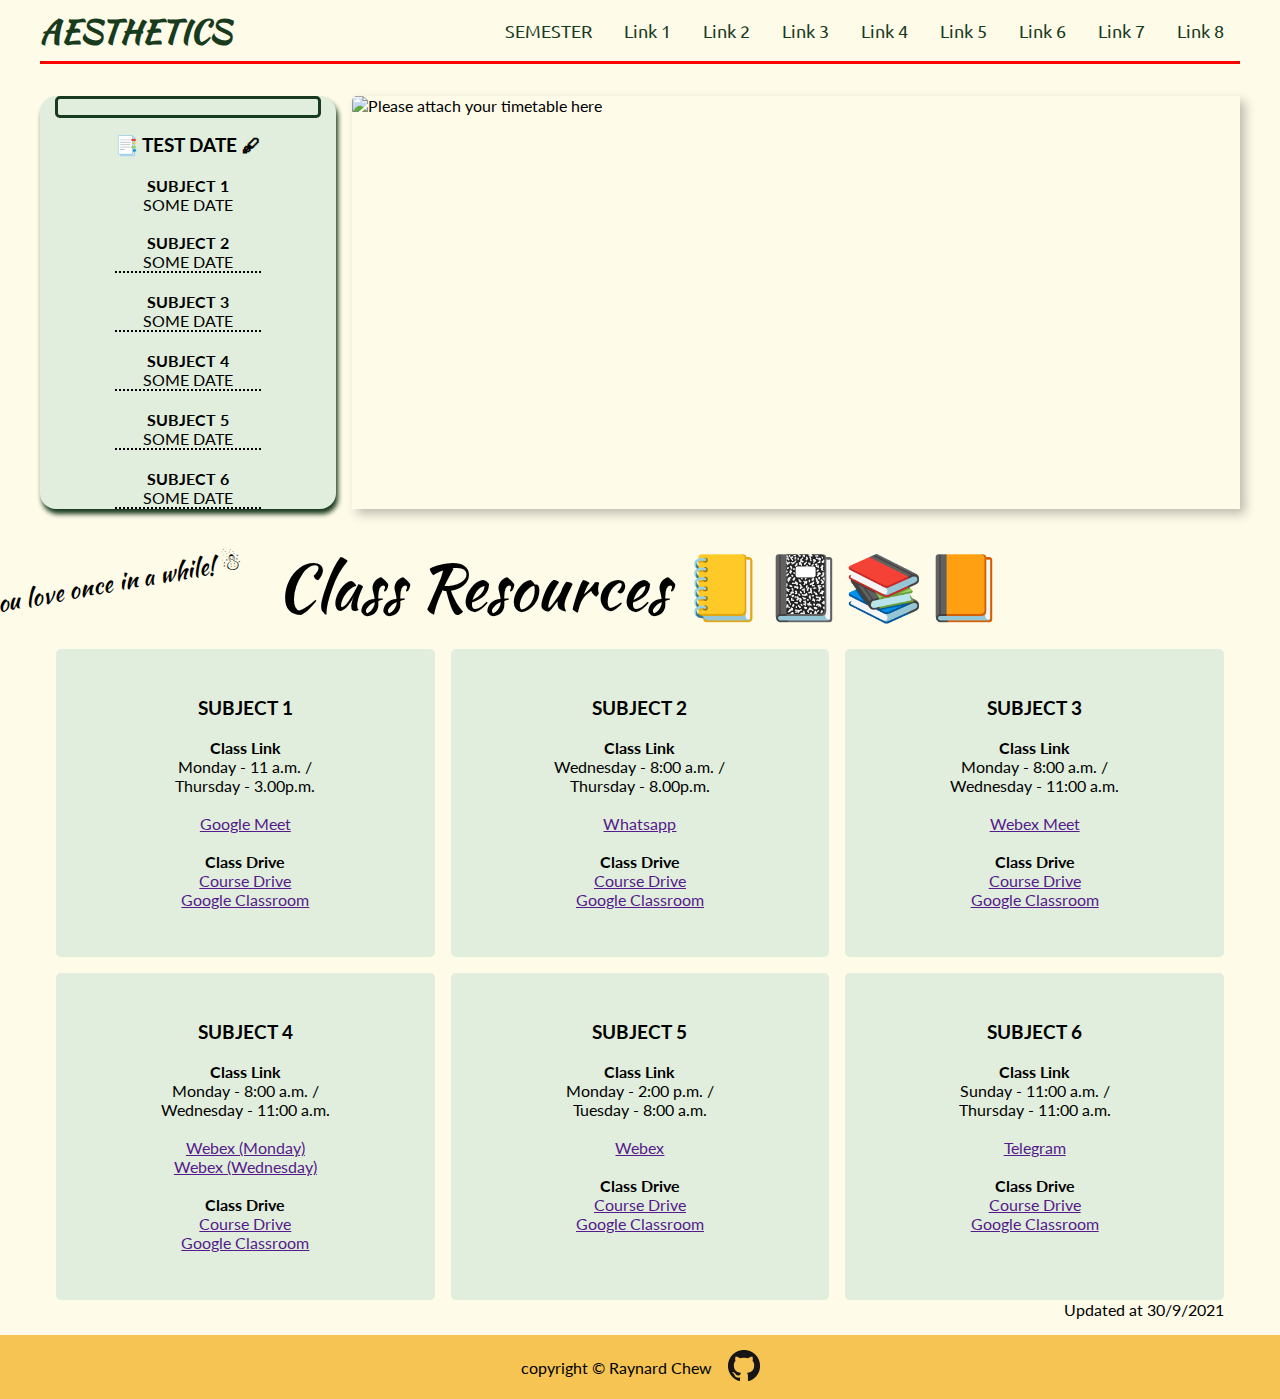
==== html/template.html @ dca3d6fd "initial commit" ====
<!DOCTYPE html>
<html lang="en">
    <head>
        <meta charset="UTF-8">
        <meta http-equiv="X-UA-Compatible" content="IE=edge">
        <meta name="viewport" content="width=device-width, initial-scale=1.0">
        <title>ACADEMIC || AESTHETICS</title>
        <link rel="stylesheet" href="../style.css">
        <script src="../script.js" defer></script>
    </head>
    
<body class="container">
  
    <header class="header">
        <h3>AESTHETICS</h3>
        
        <nav>
            <ul>
                <li class="dropdown" data-dropdown>
                    <div class="dropdown-button" data-dropdown-button>SEMESTER</div>
                    <div class="dropdown-menu menu-grid">
                        
                        <div>
                            <div class="dropdown-menu-header">Year 1</div>

                            <div class="dropdown-menu-links">
                                <a class="current-tab"   href="Year1Sem1.html">Sem 1</a>
                                <a class="current-tab"  href="Year1Sem2.html">Sem 2</a>
                            </div>
                        </div>

                        <div>
                            <div class="dropdown-menu-header">Year 2</div>

                            <div class="dropdown-menu-links">
                                <a class="current-tab"   href="Year2Sem1.html">Sem 1</a>
                                <a class="current-tab"  href="Year2Sem2.html">Sem 2</a>
                            </div>
                        </div>

                        <div>
                            <div class="dropdown-menu-header">Year 3</div>

                            <div class="dropdown-menu-links">
                                <a class="current-tab"   href="Year3Sem1.html">Sem 1</a>
                                <a class="current-tab"  href="Year3Sem2.html">Sem 2</a>
                            </div>
                        </div>

                        <div>
                            <div class="dropdown-menu-header">Year 4</div>

                            <div class="dropdown-menu-links">
                                <a class="current-tab"   href="Year4Sem1.html">Sem 1</a>
                                <a class="current-tab"  href="Year4Sem2.html">Sem 2</a>
                            </div>
                        </div>

                    


                    </div>
                </li>
                <li class="link"><a href="">Link 1</a></li>
                <li class="link"><a href="">Link 2</a></li>
                <li class="link"><a href="">Link 3</a></li>
                <li class="link"><a href="">Link 4</a></li>
                <li class="link"><a href="">Link 5</a></li>
                <li class="link"><a href="">Link 6</a></li>
                <li class="link"><a href="">Link 7</a></li>
                <li class="link"><a href="">Link 8</a></li>
            </ul>
        </nav>


        
    </header>

    <!--timetable part-->


    <div class="timetable-grid">


                                <div class="leftside-bar">
                                    
                                    
                                    <div id="clock" class="leftside-bar-clock">

                                        <div id="time" class="time"></div>
                                        
                                        <div id ="date" class="date"></div>

                                    </div>

                                    <aside class = "leftside-bar-information">

                            
                                        <h3>📑 TEST DATE  🖋</h3>
    
                                        <br>
    
                                                <div class="test-2-subject">
    
                                                    <h4>SUBJECT 1</h4>
                                                    <p>SOME DATE</p>
                                                    <p></p>
    
                                                </div>
    
    
                                                <br>
    
                                                
                                                <div class="test-subject">
    
                                                    <h4>SUBJECT 2</h4>
                                                    <p>SOME DATE</p>
                                                    <p></p>
    
                                                </div>
    
    
                                                <br>
    
    
                                                <div class="test-subject">
                                                    
                                                    <h4>SUBJECT 3</h4>
                                                    <p>SOME DATE</p>
                                                    <p> </p>
                                                
                                                </div>
    
    
                                                <br>
    
    
                                                <div class="test-subject">
    
                                                    <h4>SUBJECT 4</h4>
                                                    <p>SOME DATE</p>
    
                                                </div> 
    
    
                                                <br>
    
    
                                                <div class="test-subject">
    
                                                    <h4>SUBJECT 5</h4>
                                                    <p>SOME DATE</p>
    
                                                </div>
    
    
                                                <br>
    
    
                                                <div class="test-subject">
    
                                                    <h4>SUBJECT 6</h4>
                                                    <p>SOME DATE</p>
    
                                                </div>
    
    
                                </aside>


                                </div>
                                



                                <div class="timetable">

                                    <img src="../images/timetable.JPG" alt="Please attach your timetable here">

                                </div>


    </div>



<!-- class resource-->


<div class="class-resource-container">

    <div class="class-resource-head"> Class Resources 📒📓📚📙</div>

    <div class="quotes">Do what you love once in a while! ☃ </div>

   <div class="class-resource-grid">


        <div class="subject one"> 

            <h3>SUBJECT 1</h3>

            <br>

                    <div class="classmeet"> 

                        <h4>Class Link</h4> 
                        <p>Monday - 11 a.m. / <br> Thursday - 3.00p.m.</p>
                        <br>
                        <a href="">Google Meet</a>

                    </div>
                    
                    <br>


                    <div class="classdrive">

                        <h4>Class Drive</h4>
                        <a href="">Course Drive</a>
                        <br>
                        <a href="">Google Classroom</a>

                    </div>

        </div>


            <div class="subject two">
                
            
                    <h3>SUBJECT 2</h3>

                    <br>
        
                        <div class="classmeet">

                            <h4>Class Link</h4> 
                            <p>Wednesday - 8:00 a.m. /  <br> Thursday - 8.00p.m.</p>
                            <br>
                            <a href="">Whatsapp</a>

                        </div>

                        <br>

                        <div class="classdrive">

                            <h4>Class Drive</h4>
                            <a href="">Course Drive</a>
                            <br>
                            <a href="">Google Classroom</a>
                            
                        </div>

            </div>

                <div class="subject three">
                                
                        <h3>SUBJECT 3</h3>

                        <br>
            
                        <div class="classmeet">
            
                            <h4>Class Link</h4>
                            <p>Monday - 8:00 a.m. /  <br> Wednesday - 11:00 a.m.</p>
                            <br>
                            <a href="">Webex Meet</a>
            
                        </div>

                        <br>
            
                        <div class="classdrive">
            
                            <h4>Class Drive</h4>
                            <a href="">Course Drive</a>
                            <br>
                            <a href="">Google Classroom</a>
                            
                        </div>
                    
                    

                    </div>



                    <div class="subject four"> 
                        
                        <h3>SUBJECT 4</h3> 

                        <br>

                        <div class="classmeet">

                            <h4>Class Link</h4>
                            <p>Monday - 8:00 a.m. /  <br> Wednesday - 11:00 a.m.</p>
                            <br>
                            <a href="">Webex (Monday)</a>
                            <br>
                            <a href="">Webex (Wednesday) </a>

                        </div>

                        <br>

                        <div class="classdrive">

                            <h4>Class Drive</h4>
                            <a href="">Course Drive</a>
                            <br>
                            <a href="">Google Classroom</a>
                            
                        </div>
                    
                    </div>




                    <div class="subject five">
                        
                        <h3>SUBJECT 5</h3>
                        
                        <br>

                        <div class="classmeet">

                            <h4>Class Link</h4>
                            <p>Monday - 2:00 p.m. / <br> Tuesday - 8:00 a.m. </p>
                            <br>
                            <a href="">Webex</a>

                        </div>

                        <br>

                        <div class="classdrive">

                            <h4>Class Drive</h4>
                            <a href="">Course Drive</a>
                            <br>
                            <a href="">Google Classroom</a>
                            
                        </div>
                    
                    </div>




                    <div class="subject six">
                        
                        <h3>SUBJECT 6</h3> 

                        <br>

                        <div class="classmeet">

                            <h4>Class Link</h4>
                            <p>Sunday - 11:00 a.m. / <br> Thursday - 11:00 a.m.</p>
                            <br>
                            <a href="">Telegram</a>

                        </div>

                        <br>

                        <div class="classdrive">

                            <h4>Class Drive</h4>
                            <a href="">Course Drive</a>
                            <br>
                            <a href="">Google Classroom</a>
                            
                        </div>
                    
                    </div>


                      
                        <!--   
                            
                            Subject Format 


                            <div class="subject">
                                
                                <h3>SUBJECT NAME</h3>

                                <div class="classmeet">

                                    <h4>Class Link</h4>
                                    <p></p>
                                    <a href="#"></a>

                                </div>

                                <div class="classdrive">

                                    <h4>Class Drive</h4>
                                    
                                </div>
                            
                            </div>
                        
                        -->



</div>

    <div class="class-resource-foot">Updated at 30/9/2021</div>

</div>

 
<footer>
    <p> copyright &copy; Raynard Chew </p>

    <a href="https://github.com/RaynardChew"><img src="../images/GitHub-Mark-32px.png" alt="to github"></a>
   
</footer>


</body>
</html>
---- style.css ----
@import url('https://fonts.googleapis.com/css2?family=Lato:ital@1&display=swap');
@import url('https://fonts.googleapis.com/css2?family=Ubuntu:ital,wght@0,500;1,700&display=swap');
@import url('https://fonts.googleapis.com/css2?family=Orbitron:wght@500&display=swap');
@import url('https://fonts.googleapis.com/css2?family=Kaushan+Script&display=swap');

:root{ 
  --dark: #183a1d; 
  --light: #fefbe9; 
  --apple: #e1eedd; 
  --orange: #f0a04b; 
  --light-orange: #f6c453;
  --white: #FFFFFF; 
  --orchid: #AF69EF; 
}

*,*:hover { 
    padding: 0; 
    margin: 0; 
    box-sizing: border-box; 
    /* cursor: url(https://cur.cursors-4u.net/games/gam-16/gam1501.cur), auto !important; */
}

/* a:hover{ 
  cursor: url(https://cur.cursors-4u.net/games/gam-16/gam1500.cur), auto !important;
} */

a:hover{ 
  color: var(--light-orange);
}

.container{ 
  max-width: 1300px; 
  margin: 0 auto; 
  padding: 0 40px; 
  background: var(--light); 
  font-family: 'Lato', sans-serif;
}

.header{ 
    display: flex; 
    flex-direction: row; 
    justify-content: space-between; 
    align-items: center;
    color: var(--dark); 
    border-bottom: 3px solid red;
    font-family: 'Ubuntu', sans-serif;;
    height: 64px;
    font-size: 1.1rem;
}

.header > h3{ 
  font-family: 'Kaushan Script', cursive;
  font-size: 2rem; 
}

.header nav ul { 
  display: flex; 
  flex-direction: row;
  list-style: none;

}

.header nav ul li{ 
  padding: 1rem; 
}

header nav ul li a{ 
  text-decoration: none; 
  color: inherit; 
}

/* drop down menu */ 

.dropdown{ 
  position: relative; 
}

.dropdown-button{ 
  background: none;
  color: inherit; 
  font: inherit; 
}

.dropdown-button:hover{ 
  cursor: pointer;
  color: var(--orange);
}

.dropdown.active > .dropdown-button{ 
  color: var(--orange); 
}

.dropdown-menu{ 
  position: absolute; 
  left: 0; 
  top: calc(100% + .25rem);
  padding: .5rem; 
  color: var(--dark);
  background: var(--apple);
  border-radius: 5px;
  box-shadow: 0 2px 5px 0 rgba(0,0,0, .5);
  pointer-events: none;
  opacity: 0; 
  transform: translateY(-10px);
  transition: opacity 150ms ease-in-out, transform 150ms ease-in-out; 
}

.dropdown.active > .dropdown-button + .dropdown-menu{ 
  opacity: 1; 
  transform: translateY(0);
  pointer-events: visible;
}

/* menu grid */ 
.menu-grid{ 
  display: grid; 
  grid-template-columns: repeat(4,max-content);
  gap: 2rem; 
}

.dropdown-menu-header{ 
  font: inherit;
  font-weight: bold; 
  font-size: 1rem;  
}

.dropdown-menu-links{ 
  display: flex; 
  flex-direction: column;
  margin-top: 1rem; 
  gap:.5rem;
  font-size: 1rem; 
}

/* timetable */ 

.timetable-grid{ 
display: grid;
grid-template-columns: 1fr 3fr;
gap: 1rem; 
margin: 2rem 0; 

}

.leftside-bar{ 
  background: var(--apple); 
  display: flex; 
  flex-direction: column; 
  justify-content: space-evenly;
  align-items: center;
  gap: 1rem; 
  border-radius: 1rem;
  box-shadow: 2px 5px 5px 0 var(--dark)
}

.leftside-bar > .leftside-bar-clock { 
  font-family: 'Orbitron', sans-serif;
  display:flex; 
  flex-direction: column; 
  justify-content: center;
  align-items: center;
  border: 3px solid var(--dark);
  width: 90%; 
  gap: 1rem;
  border-radius: .3rem; 
}

.leftside-bar > .leftside-bar-clock > .time{
    font-size: 2rem; 


}

.leftside-bar > .leftside-bar-clock > .date{
    font-size: 1rem;
}

.leftside-bar > .leftside-bar-information{ 
  font: inherit;
  text-align: center; 
}

.leftside-bar > .leftside-bar-information > header{ 
  font-size: 1.3rem;
  font-weight: bolder;
 
  margin-bottom: 1rem; 
}

.leftside-bar > .leftside-bar-information > .test-subject{ 
  border-bottom: 2px dotted black;
}

.timetable> img{ 
  max-width: 100%; 
  max-height: 100%; 
  border-radius: .3rem; 
}

.timetable{ 
  box-shadow: 5px 5px 10px 0 rgba(0,0,0, .25); 
}

/* class resource */ 

.class-resource-container{ 
  display: flex; 
  flex-direction: column; 
  justify-content: flex-start;
  align-items: center;
  margin: 1rem;
  position: relative; 

}

.class-resource-head{ 
  font-family: 'Kaushan Script', cursive;
  font-size: 4rem;
  margin-bottom: 1rem;
  
}

.quotes{ 
  font-family: 'Kaushan Script', cursive;
  font-size: 1.5rem;
  position: absolute; 
  top: 2rem; 
  left: -10rem; 
  transform: rotate(-10deg);
  
}

.quotes:hover{ 
  color: var(--orchid); 
  cursor: url(https://ani.cursors-4u.net/games/gam-16/gam1571.ani), url(https://ani.cursors-4u.net/games/gam-16/gam1571.png), auto !important;
}

.class-resource-grid{ 
  display: grid; 
  grid-template-columns: repeat(3, 1fr);
  gap: 1rem; 
  min-width: 100%;
  

}

.class-resource-foot{
  align-self: flex-end;
}

.subject{ 
  display: flex; 
  flex-direction: column;
  justify-content: flex-start;
  align-items: center;
  text-align: center;
  background: var(--apple);
  border-radius: .3rem; 
  padding: 3rem 0;
}

.subject:hover{ 
  box-shadow: 2px 2px 5px 0 var(--dark);
}

/* footer */ 

footer{ 
  display: flex; 
  flex-direction: row; 
  justify-content: center;
  align-items: center;
  background: var(--light-orange);
  width: 100%;
  height: 64px; 
  position:absolute; 
  left:0; 
}

footer > a{ 
  margin-left: 1rem;
}

footer > a:hover{ 
  margin-left: 1rem;
}
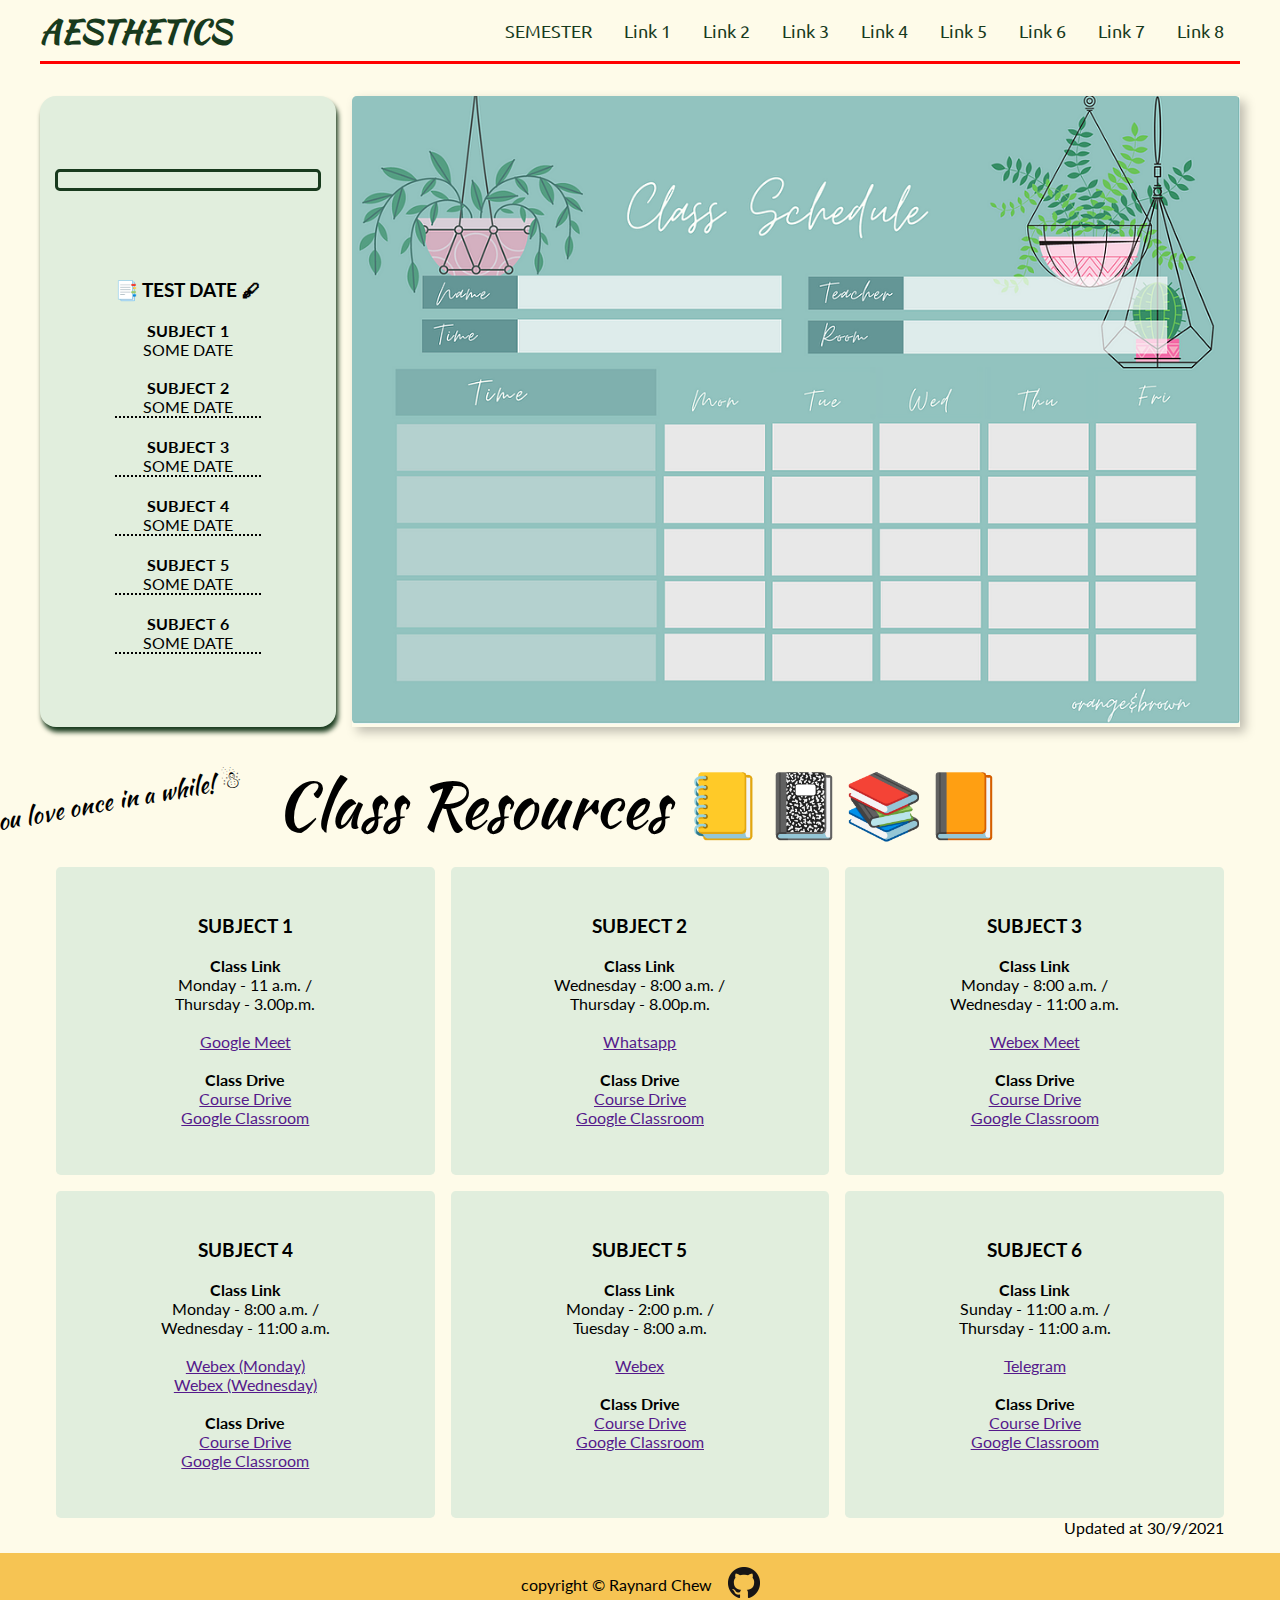
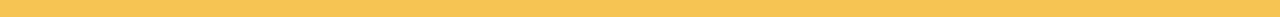
==== commit e304c547: "fixing error" ====
--- a/html/template.html
+++ b/html/template.html
@@ -12,7 +12,7 @@
 <body class="container">
   
     <header class="header">
-        <h3>AESTHETICS</h3>
+        <h3> <a class="current-tab" href="./template.html">AESTHETICS</a> </h3>
         
         <nav>
             <ul>
@@ -176,7 +176,7 @@
 
                                 <div class="timetable">
 
-                                    <img src="../images/timetable.JPG" alt="Please attach your timetable here">
+                                    <img src="../images/TIMETABLE.JPG" alt="Please attach your timetable here">
 
                                 </div>
 
--- a/style.css
+++ b/style.css
@@ -51,6 +51,15 @@
 .header > h3{ 
   font-family: 'Kaushan Script', cursive;
   font-size: 2rem; 
+}
+
+.header > h3 > a{ 
+  text-decoration: none; 
+  color: inherit;
+}
+
+.header > h3 > a:hover{ 
+  color:none;
 }
 
 .header nav ul { 
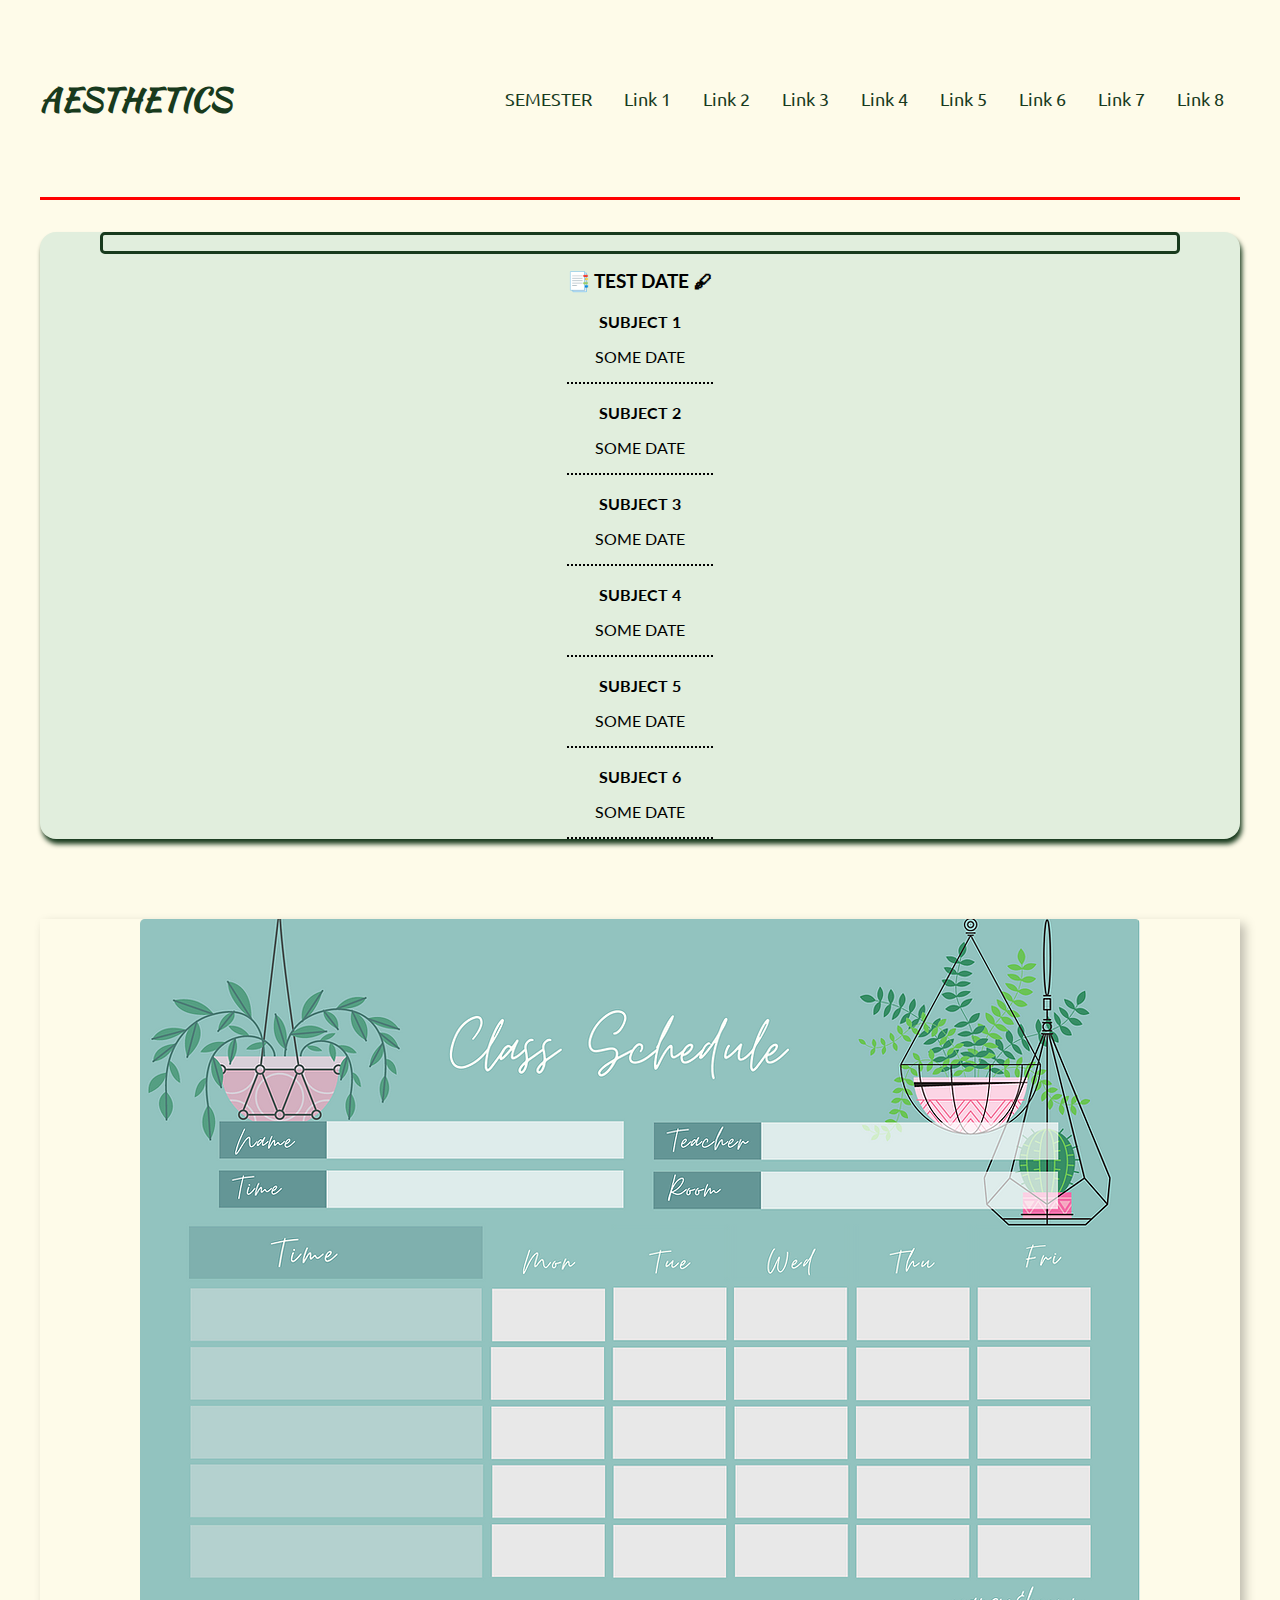
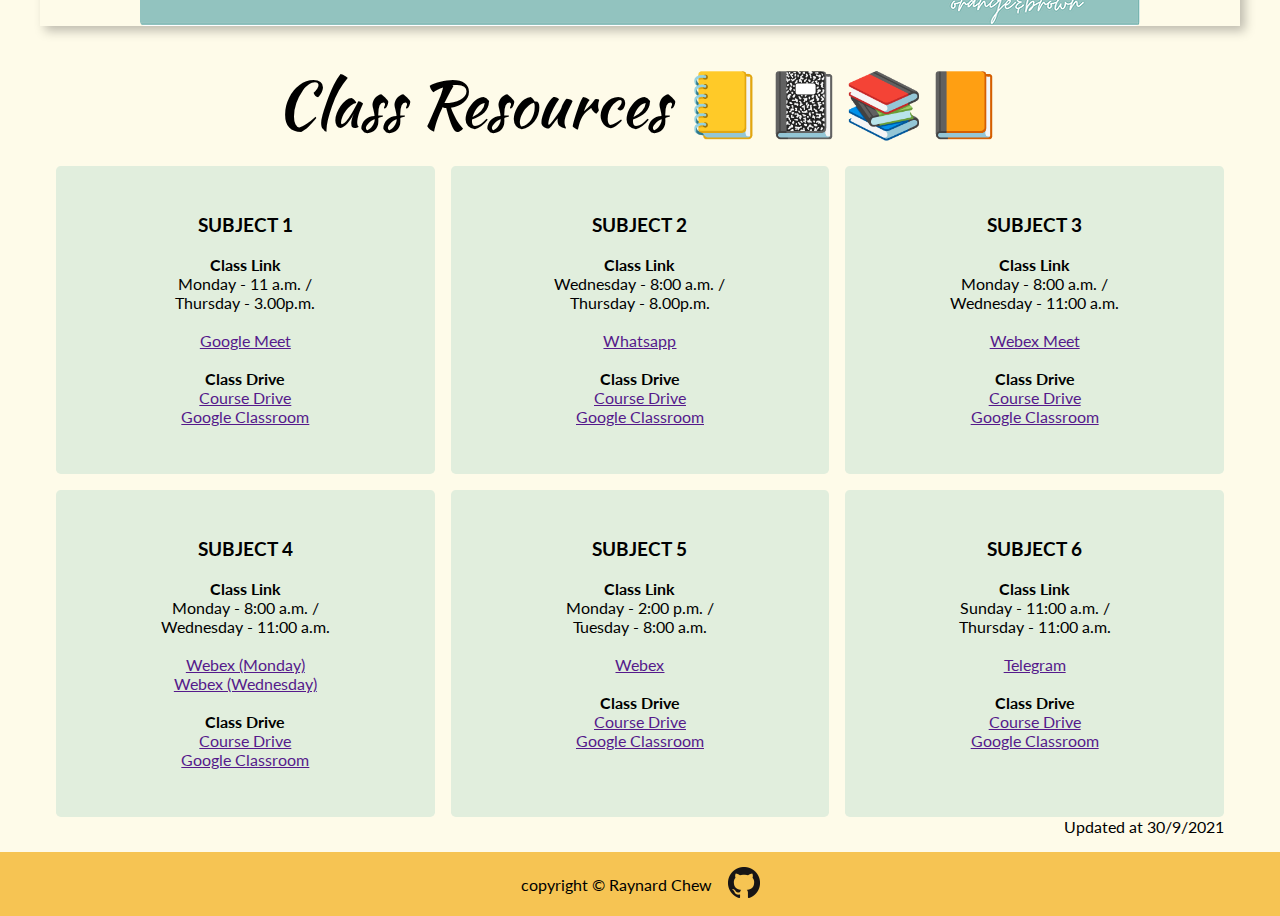
==== commit 7b0959d3: "update" ====
--- a/html/template.html
+++ b/html/template.html
@@ -100,7 +100,7 @@
     
                                         <br>
     
-                                                <div class="test-2-subject">
+                                                <div class="test-subject">
     
                                                     <h4>SUBJECT 1</h4>
                                                     <p>SOME DATE</p>
--- a/style.css
+++ b/style.css
@@ -3,7 +3,8 @@
 @import url('https://fonts.googleapis.com/css2?family=Orbitron:wght@500&display=swap');
 @import url('https://fonts.googleapis.com/css2?family=Kaushan+Script&display=swap');
 
-:root{ 
+
+  :root{ 
   --dark: #183a1d; 
   --light: #fefbe9; 
   --apple: #e1eedd; 
@@ -160,9 +161,10 @@
   gap: 1rem; 
   border-radius: 1rem;
   box-shadow: 2px 5px 5px 0 var(--dark)
-}
-
-.leftside-bar > .leftside-bar-clock { 
+} 
+
+
+ .leftside-bar > .leftside-bar-clock { 
   font-family: 'Orbitron', sans-serif;
   display:flex; 
   flex-direction: column; 
@@ -172,7 +174,7 @@
   width: 90%; 
   gap: 1rem;
   border-radius: .3rem; 
-}
+} 
 
 .leftside-bar > .leftside-bar-clock > .time{
     font-size: 2rem; 
@@ -192,12 +194,16 @@
 .leftside-bar > .leftside-bar-information > header{ 
   font-size: 1.3rem;
   font-weight: bolder;
- 
   margin-bottom: 1rem; 
 }
+
 
 .leftside-bar > .leftside-bar-information > .test-subject{ 
   border-bottom: 2px dotted black;
+}
+
+.leftside-bar > .leftside-bar-information > .test-subject > p{ 
+  margin: 1rem 0;
 }
 
 .timetable> img{ 
@@ -234,7 +240,7 @@
   font-size: 1.5rem;
   position: absolute; 
   top: 2rem; 
-  left: -10rem; 
+  left: -7rem; 
   transform: rotate(-10deg);
   
 }
@@ -244,14 +250,14 @@
   cursor: url(https://ani.cursors-4u.net/games/gam-16/gam1571.ani), url(https://ani.cursors-4u.net/games/gam-16/gam1571.png), auto !important;
 }
 
-.class-resource-grid{ 
+ .class-resource-grid{ 
   display: grid; 
   grid-template-columns: repeat(3, 1fr);
   gap: 1rem; 
   min-width: 100%;
   
 
-}
+} 
 
 .class-resource-foot{
   align-self: flex-end;
@@ -295,6 +301,62 @@
 }
 
 
-
-
-
+@media screen and (max-width: 1290px){ 
+
+
+  .quotes{
+    display:none;
+  }
+
+  .header{ 
+   height:200px;
+  }
+
+ 
+
+ .header nav ul{ 
+  flex-wrap:wrap; 
+ }
+
+.timetable-grid{
+  display: flex; 
+  flex-direction: column;
+  gap: 5rem; 
+}
+
+.timetable{ 
+  display: flex; 
+  justify-content: center; 
+  align-items: center;
+}
+}
+
+
+@media screen and (max-width: 550px){ 
+  .header{ 
+    height:500px;
+   }
+
+   .dropdown-menu{ 
+    left: 10px;
+  }
+
+  .menu-grid{
+   grid-template-columns: repeat(2,max-content);
+   grid-template-rows: repeat(2,max-content);
+  }
+}
+
+@media screen and (max-width: 400px){ 
+
+  .dropdown-menu{ 
+    left: -150px;
+    top: -5px;
+  }
+
+
+}
+
+
+
+
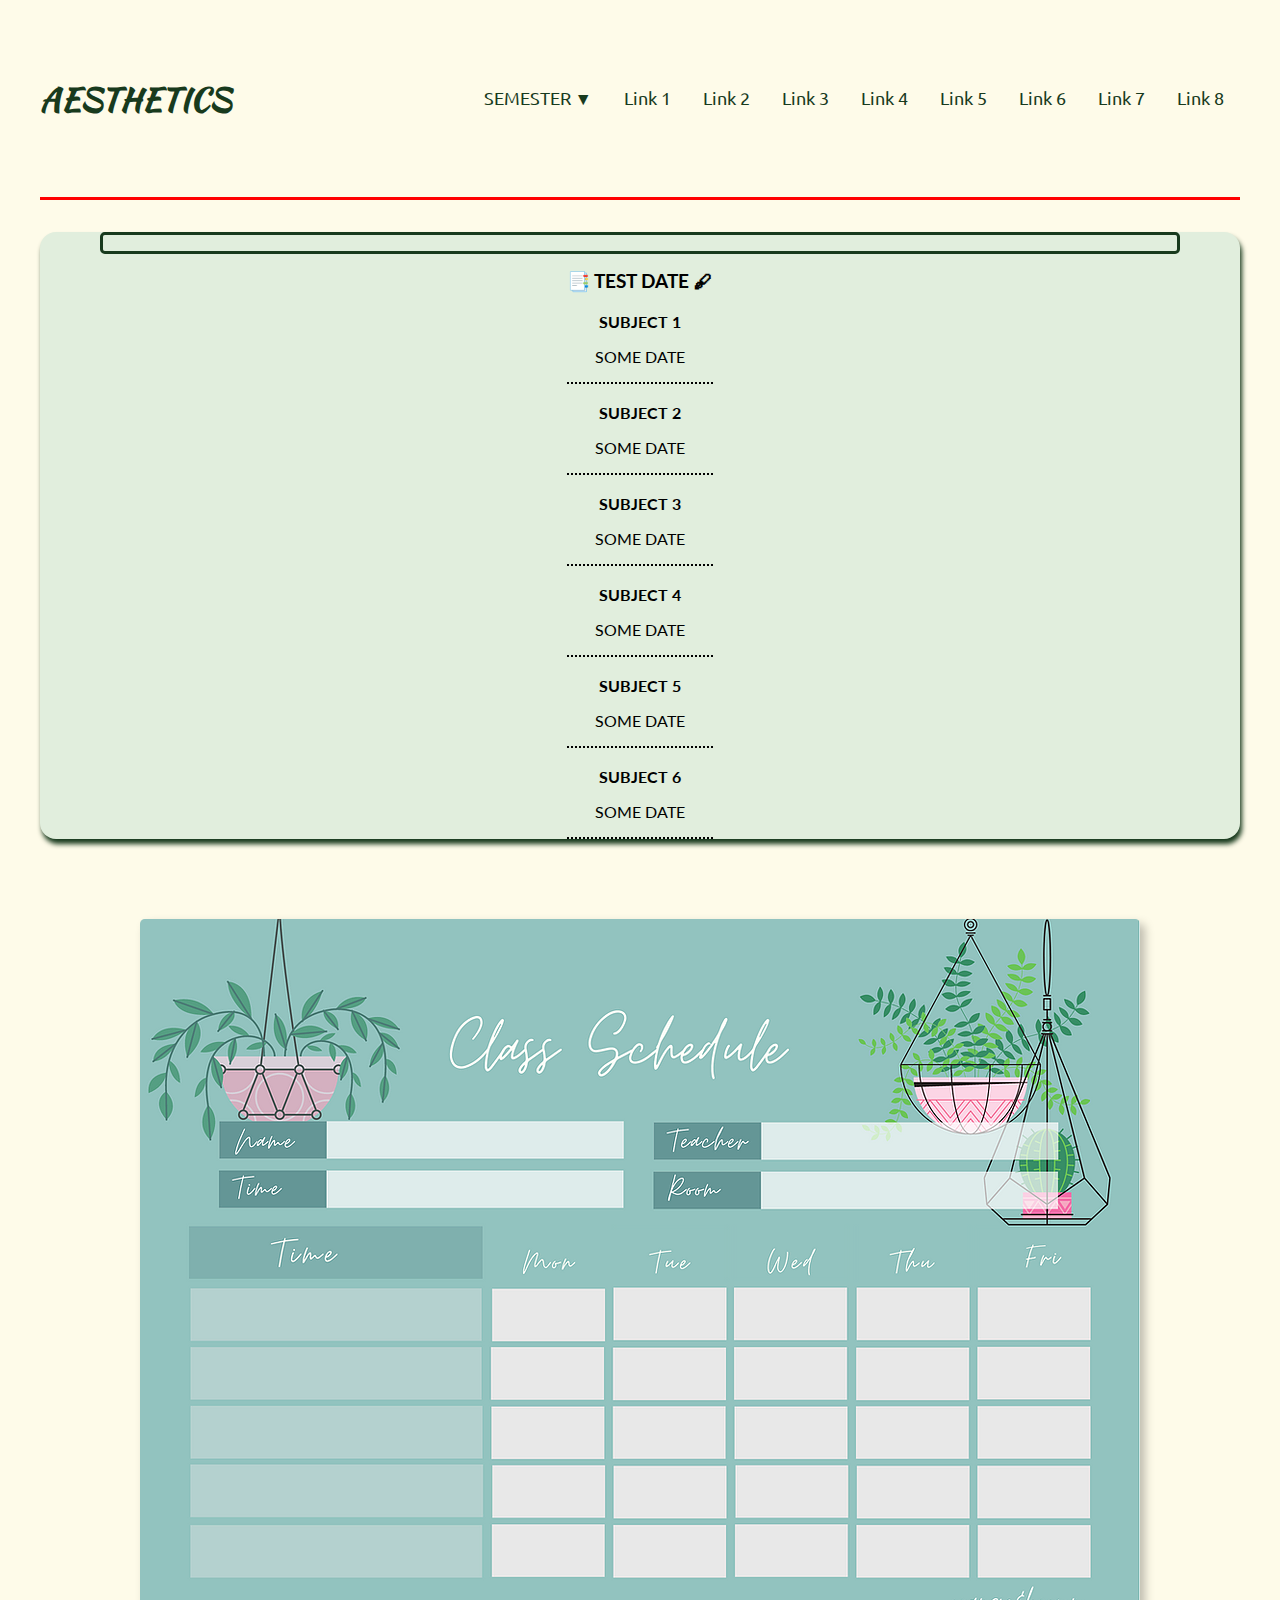
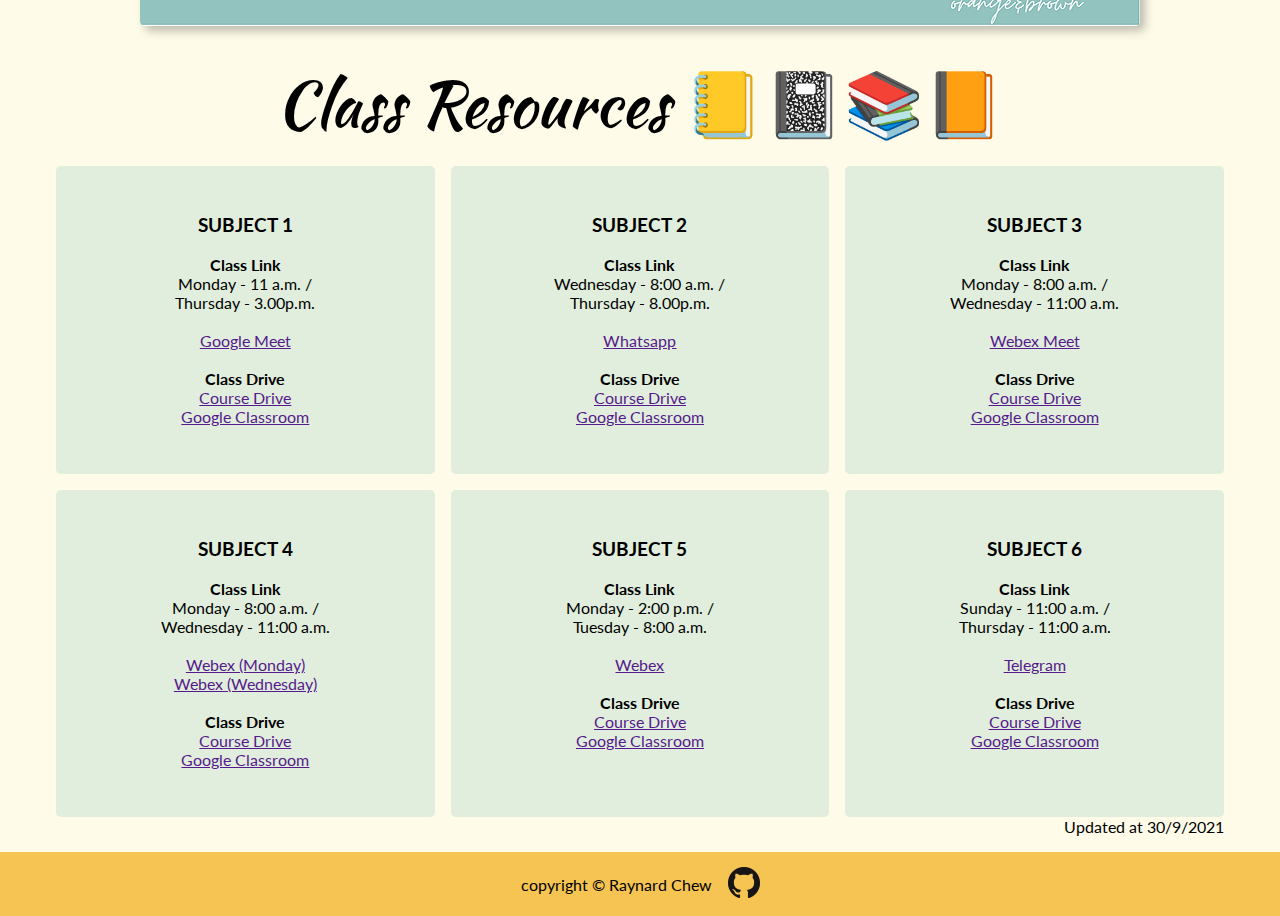
==== commit b2141ad9: "little update" ====
--- a/html/template.html
+++ b/html/template.html
@@ -17,7 +17,7 @@
         <nav>
             <ul>
                 <li class="dropdown" data-dropdown>
-                    <div class="dropdown-button" data-dropdown-button>SEMESTER</div>
+                    <div class="dropdown-button" data-dropdown-button>SEMESTER ▼</div>
                     <div class="dropdown-menu menu-grid">
                         
                         <div>
--- a/style.css
+++ b/style.css
@@ -210,10 +210,13 @@
   max-width: 100%; 
   max-height: 100%; 
   border-radius: .3rem; 
+  box-shadow: 5px 5px 10px 0 rgba(0,0,0, .25); 
 }
 
 .timetable{ 
-  box-shadow: 5px 5px 10px 0 rgba(0,0,0, .25); 
+  display: flex; 
+  flex-direction: column; 
+  justify-content: center;
 }
 
 /* class resource */ 
